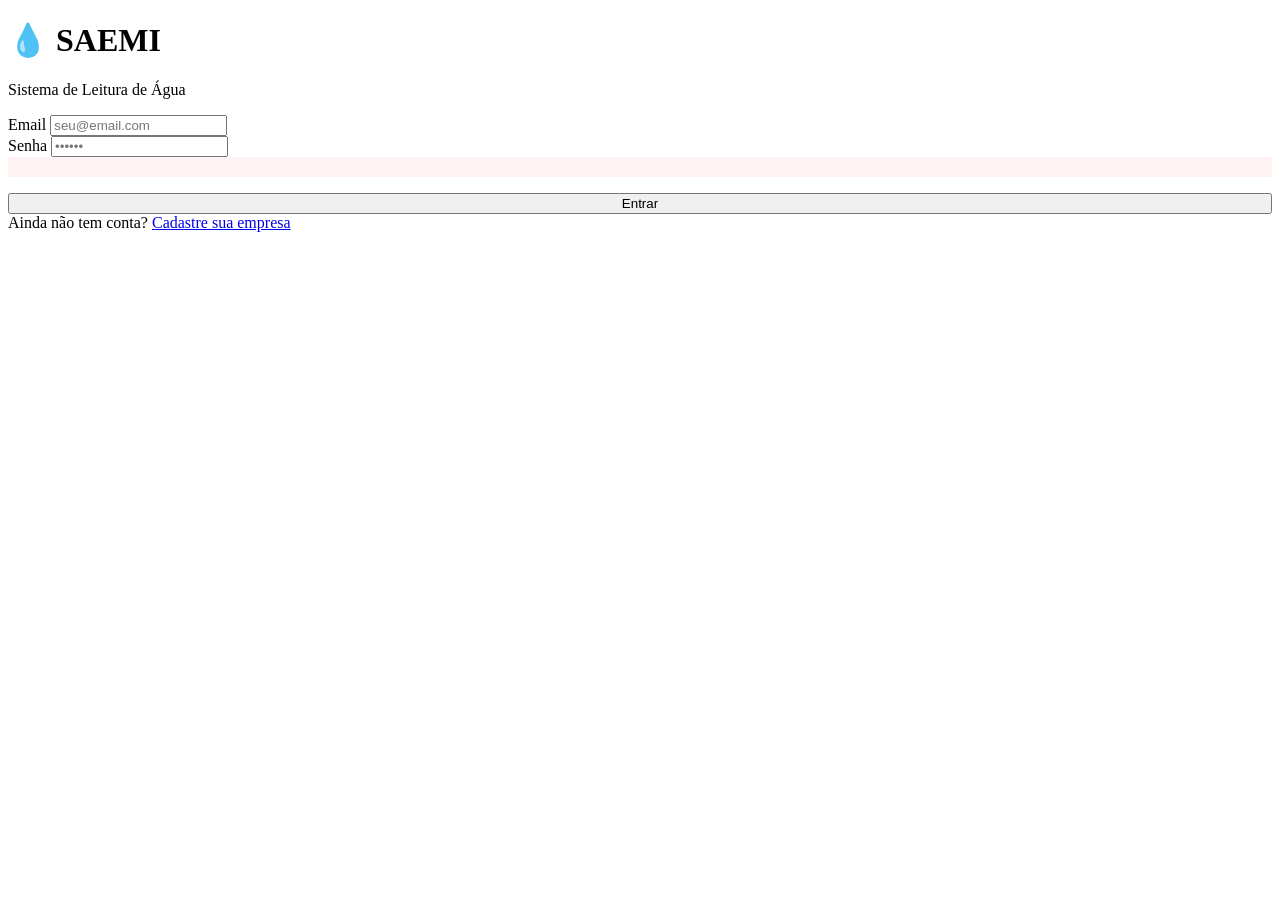
==== frontend/index.html @ d860798f "feat: SAEMI SaaS v1.0 - Sistema de Leitura de Água como Serviço - Backend FastAPI com autenticação J" ====
<!DOCTYPE html>
<html lang="pt-br">
<head>
    <meta charset="UTF-8">
    <meta name="viewport" content="width=device-width, initial-scale=1.0">
    <meta name="description" content="SAEMI SaaS - Sistema de Leitura de Água como Serviço. Gerencie leituras de hidrômetros, tarifas e faturamento.">
    <title>SAEMI - Login</title>
    <link rel="stylesheet" href="/css/style.css">
</head>
<body>
    <div class="auth-page">
        <div class="auth-card">
            <div class="auth-logo">
                <h1>💧 SAEMI</h1>
                <p>Sistema de Leitura de Água</p>
            </div>

            <form onsubmit="handleLogin(event)">
                <div class="input-group">
                    <label for="login-email">Email</label>
                    <input type="email" id="login-email" placeholder="seu@email.com" required>
                </div>
                <div class="input-group">
                    <label for="login-senha">Senha</label>
                    <input type="password" id="login-senha" placeholder="••••••" required minlength="6">
                </div>

                <div id="login-error" class="hidden" style="color: var(--danger); font-size: 0.85rem; margin-bottom: 16px; padding: 10px; background: #fef2f2; border-radius: var(--radius-sm);"></div>

                <button type="submit" id="login-btn" class="btn btn-primary btn-lg" style="width: 100%; justify-content: center;">
                    Entrar
                </button>
            </form>

            <div class="auth-footer">
                Ainda não tem conta? <a href="/register.html">Cadastre sua empresa</a>
            </div>
        </div>
    </div>

    <script src="/js/api.js"></script>
    <script src="/js/utils.js"></script>
    <script src="/js/auth.js"></script>
    <script>
        // Se já logado, redirecionar
        if (api.isLoggedIn()) {
            window.location.href = '/app.html';
        }
    </script>
</body>
</html>
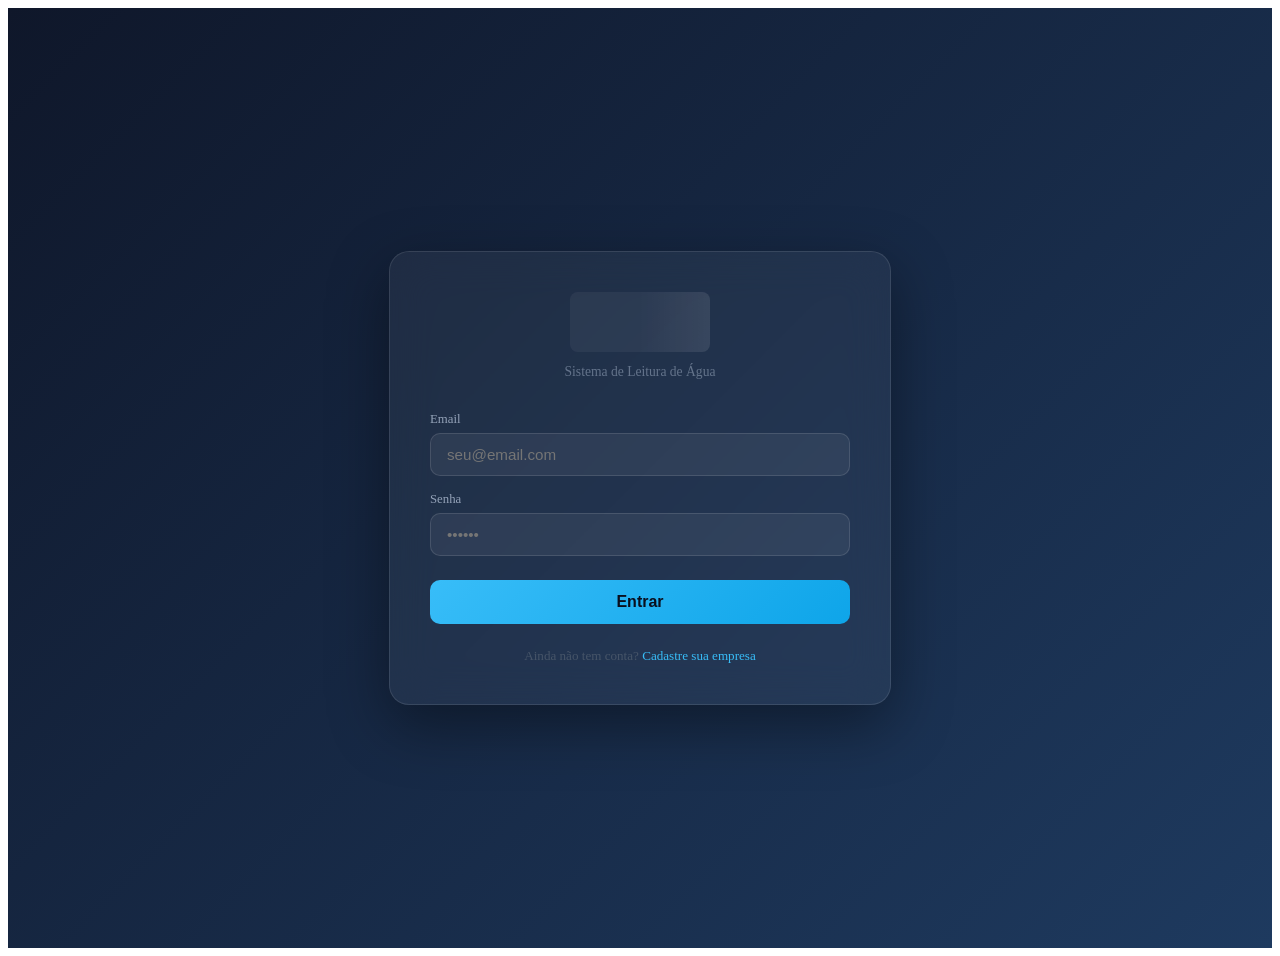
==== commit 5d6e034b: "feat: logo dinamica por empresa no login - upload, URL, superadmin config" ====
--- a/frontend/index.html
+++ b/frontend/index.html
@@ -1,51 +1,254 @@
 <!DOCTYPE html>
 <html lang="pt-br">
 <head>
-    <meta charset="UTF-8">
-    <meta name="viewport" content="width=device-width, initial-scale=1.0">
-    <meta name="description" content="SAEMI SaaS - Sistema de Leitura de Água como Serviço. Gerencie leituras de hidrômetros, tarifas e faturamento.">
-    <title>SAEMI - Login</title>
-    <link rel="stylesheet" href="/css/style.css">
+<meta charset="UTF-8">
+<meta name="viewport" content="width=device-width, initial-scale=1.0">
+<meta name="description" content="SAEMI SaaS - Sistema de Leitura de Água">
+<title id="page-title">SAEMI - Login</title>
+<link rel="stylesheet" href="/css/style.css">
+<style>
+.auth-page {
+    min-height: 100vh;
+    display: flex;
+    align-items: center;
+    justify-content: center;
+    background: linear-gradient(135deg, #0f172a 0%, #1e3a5f 100%);
+    padding: 20px;
+}
+.auth-card {
+    background: rgba(255,255,255,0.05);
+    border: 1px solid rgba(255,255,255,0.1);
+    border-radius: 20px;
+    padding: 40px;
+    width: 100%;
+    max-width: 420px;
+    backdrop-filter: blur(20px);
+    box-shadow: 0 20px 60px rgba(0,0,0,0.4);
+}
+.auth-logo {
+    text-align: center;
+    margin-bottom: 32px;
+}
+.auth-logo img {
+    max-width: 180px;
+    max-height: 80px;
+    object-fit: contain;
+    margin-bottom: 12px;
+    border-radius: 8px;
+}
+.auth-logo h1 {
+    font-size: 1.8rem;
+    font-weight: 800;
+    color: #38bdf8;
+    margin: 0;
+}
+.auth-logo p {
+    color: #64748b;
+    font-size: 0.85rem;
+    margin-top: 4px;
+}
+.auth-logo .powered {
+    font-size: 0.72rem;
+    color: #334155;
+    margin-top: 8px;
+}
+.input-group {
+    margin-bottom: 16px;
+}
+.input-group label {
+    display: block;
+    font-size: 0.8rem;
+    color: #94a3b8;
+    margin-bottom: 6px;
+    font-weight: 500;
+}
+.input-group input {
+    width: 100%;
+    background: rgba(255,255,255,0.06);
+    border: 1px solid rgba(255,255,255,0.12);
+    color: #e2e8f0;
+    padding: 12px 16px;
+    border-radius: 10px;
+    font-size: 0.95rem;
+    outline: none;
+    transition: .2s;
+    box-sizing: border-box;
+}
+.input-group input:focus {
+    border-color: #38bdf8;
+    background: rgba(56,189,248,0.06);
+}
+.btn-login {
+    width: 100%;
+    padding: 13px;
+    background: linear-gradient(135deg, #38bdf8, #0ea5e9);
+    color: #0a0f1e;
+    border: none;
+    border-radius: 10px;
+    font-size: 1rem;
+    font-weight: 700;
+    cursor: pointer;
+    margin-top: 8px;
+    transition: .2s;
+}
+.btn-login:hover { opacity: 0.9; transform: translateY(-1px); }
+.btn-login:disabled { opacity: 0.5; cursor: not-allowed; transform: none; }
+.login-error {
+    display: none;
+    color: #f87171;
+    font-size: 0.82rem;
+    margin-bottom: 14px;
+    padding: 10px 14px;
+    background: rgba(239,68,68,0.1);
+    border: 1px solid rgba(239,68,68,0.2);
+    border-radius: 8px;
+}
+.auth-footer {
+    text-align: center;
+    margin-top: 24px;
+    font-size: 0.82rem;
+    color: #475569;
+}
+.auth-footer a { color: #38bdf8; text-decoration: none; }
+.skeleton {
+    background: linear-gradient(90deg, rgba(255,255,255,0.05) 25%, rgba(255,255,255,0.1) 50%, rgba(255,255,255,0.05) 75%);
+    background-size: 200% 100%;
+    animation: shimmer 1.5s infinite;
+    border-radius: 8px;
+    height: 60px;
+    width: 140px;
+    margin: 0 auto 12px;
+}
+@keyframes shimmer { 0%{background-position:200% 0} 100%{background-position:-200% 0} }
+</style>
 </head>
 <body>
-    <div class="auth-page">
-        <div class="auth-card">
-            <div class="auth-logo">
-                <h1>💧 SAEMI</h1>
-                <p>Sistema de Leitura de Água</p>
+<div class="auth-page">
+    <div class="auth-card">
+        <div class="auth-logo">
+            <!-- Logo dinâmica: preenchida via JS -->
+            <div id="logo-skeleton" class="skeleton"></div>
+            <img id="empresa-logo" src="" alt="" style="display:none" onerror="this.style.display='none'">
+            <h1 id="empresa-nome" style="display:none">💧 SAEMI</h1>
+            <p id="empresa-sub">Sistema de Leitura de Água</p>
+            <div class="powered" id="powered-by" style="display:none">Powered by SAEMI SaaS</div>
+        </div>
+
+        <form onsubmit="handleLogin(event)">
+            <div class="input-group">
+                <label for="login-email">Email</label>
+                <input type="email" id="login-email" placeholder="seu@email.com" required autocomplete="email">
             </div>
-
-            <form onsubmit="handleLogin(event)">
-                <div class="input-group">
-                    <label for="login-email">Email</label>
-                    <input type="email" id="login-email" placeholder="seu@email.com" required>
-                </div>
-                <div class="input-group">
-                    <label for="login-senha">Senha</label>
-                    <input type="password" id="login-senha" placeholder="••••••" required minlength="6">
-                </div>
-
-                <div id="login-error" class="hidden" style="color: var(--danger); font-size: 0.85rem; margin-bottom: 16px; padding: 10px; background: #fef2f2; border-radius: var(--radius-sm);"></div>
-
-                <button type="submit" id="login-btn" class="btn btn-primary btn-lg" style="width: 100%; justify-content: center;">
-                    Entrar
-                </button>
-            </form>
-
-            <div class="auth-footer">
-                Ainda não tem conta? <a href="/register.html">Cadastre sua empresa</a>
+            <div class="input-group">
+                <label for="login-senha">Senha</label>
+                <input type="password" id="login-senha" placeholder="••••••" required minlength="6" autocomplete="current-password">
             </div>
+
+            <div class="login-error" id="login-error"></div>
+
+            <button type="submit" id="login-btn" class="btn-login">Entrar</button>
+        </form>
+
+        <div class="auth-footer" id="auth-footer">
+            Ainda não tem conta? <a href="/register.html">Cadastre sua empresa</a>
         </div>
     </div>
-
-    <script src="/js/api.js"></script>
-    <script src="/js/utils.js"></script>
-    <script src="/js/auth.js"></script>
-    <script>
-        // Se já logado, redirecionar
-        if (api.isLoggedIn()) {
-            window.location.href = '/app.html';
+</div>
+
+<script src="/js/api.js"></script>
+<script>
+// Redirecionar se já logado
+if (api.isLoggedIn()) {
+    window.location.href = '/app.html';
+}
+
+// ── Detectar empresa pelo slug na URL ──
+// Ex: /?empresa=dae-mirassol  ou  /?slug=dae-mirassol
+const params = new URLSearchParams(location.search);
+const slug = params.get('empresa') || params.get('slug') || detectSubdomain();
+
+function detectSubdomain() {
+    // Se hostname for dae-mirassol.leitura.com.br, extrai "dae-mirassol"
+    const host = location.hostname;
+    const parts = host.split('.');
+    // Se tiver 3+ partes e não for www, usa o primeiro segmento
+    if (parts.length >= 3 && parts[0] !== 'www' && parts[0] !== 'leitura') {
+        return parts[0];
+    }
+    return null;
+}
+
+async function carregarEmpresa(slug) {
+    const skeletonEl = document.getElementById('logo-skeleton');
+    const logoEl = document.getElementById('empresa-logo');
+    const nomeEl = document.getElementById('empresa-nome');
+    const poweredEl = document.getElementById('powered-by');
+
+    try {
+        const resp = await fetch(`/api/v1/empresa/public/${slug}`);
+        if (!resp.ok) throw new Error('Empresa não encontrada');
+        const emp = await resp.json();
+
+        // Atualizar título da página
+        document.getElementById('page-title').textContent = `${emp.nome} - Login`;
+
+        skeletonEl.style.display = 'none';
+
+        if (emp.logo_url) {
+            logoEl.src = emp.logo_url;
+            logoEl.alt = emp.nome;
+            logoEl.style.display = 'block';
+            poweredEl.style.display = 'block';
+        } else {
+            // Sem logo: mostrar nome em texto
+            nomeEl.textContent = `💧 ${emp.nome}`;
+            nomeEl.style.display = 'block';
+            poweredEl.style.display = 'block';
         }
-    </script>
+
+        // Esconder link de cadastro (empresa específica não deve exibir)
+        document.getElementById('auth-footer').style.display = 'none';
+
+    } catch (e) {
+        // Slug inválido ou sem empresa: modo padrão SAEMI
+        skeletonEl.style.display = 'none';
+        nomeEl.textContent = '💧 SAEMI';
+        nomeEl.style.display = 'block';
+    }
+}
+
+// Carregar empresa se tiver slug
+if (slug) {
+    carregarEmpresa(slug);
+} else {
+    // Modo padrão: logo SAEMI
+    document.getElementById('logo-skeleton').style.display = 'none';
+    document.getElementById('empresa-nome').textContent = '💧 SAEMI';
+    document.getElementById('empresa-nome').style.display = 'block';
+}
+
+// ── Login ──
+async function handleLogin(e) {
+    e.preventDefault();
+    const btn = document.getElementById('login-btn');
+    const errEl = document.getElementById('login-error');
+    errEl.style.display = 'none';
+    btn.disabled = true;
+    btn.textContent = 'Entrando...';
+
+    try {
+        await api.login(
+            document.getElementById('login-email').value,
+            document.getElementById('login-senha').value
+        );
+        window.location.href = '/app.html';
+    } catch (err) {
+        errEl.textContent = err.message || 'Email ou senha inválidos';
+        errEl.style.display = 'block';
+        btn.disabled = false;
+        btn.textContent = 'Entrar';
+    }
+}
+</script>
 </body>
 </html>
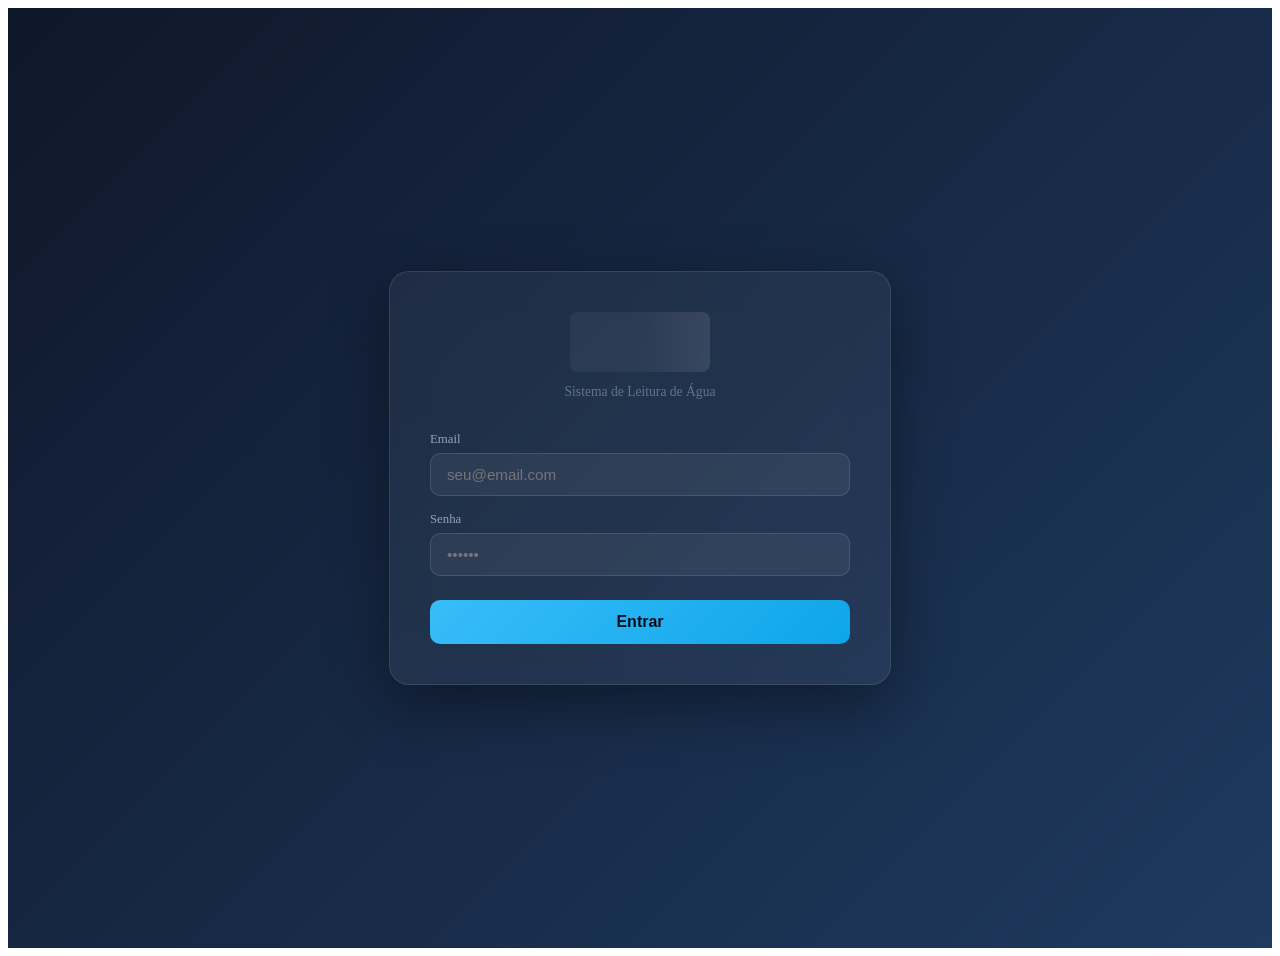
==== commit 457a8df4: "refactor: reestrutura roles (superadmin, supervisor, leiturista), bloqueia registro publico e add re" ====
--- a/frontend/index.html
+++ b/frontend/index.html
@@ -149,8 +149,8 @@
             <button type="submit" id="login-btn" class="btn-login">Entrar</button>
         </form>
 
-        <div class="auth-footer" id="auth-footer">
-            Ainda não tem conta? <a href="/register.html">Cadastre sua empresa</a>
+        <div class="auth-footer" id="auth-footer" style="display:none">
+            Já tem conta? <a href="/">Fazer login</a>
         </div>
     </div>
 </div>
@@ -241,7 +241,13 @@
             document.getElementById('login-email').value,
             document.getElementById('login-senha').value
         );
-        window.location.href = '/app.html';
+        // Redirecionar por role
+        const user = api.getUser();
+        if (user && user.role === 'superadmin') {
+            window.location.href = '/superadmin.html';
+        } else {
+            window.location.href = '/app.html';
+        }
     } catch (err) {
         errEl.textContent = err.message || 'Email ou senha inválidos';
         errEl.style.display = 'block';
